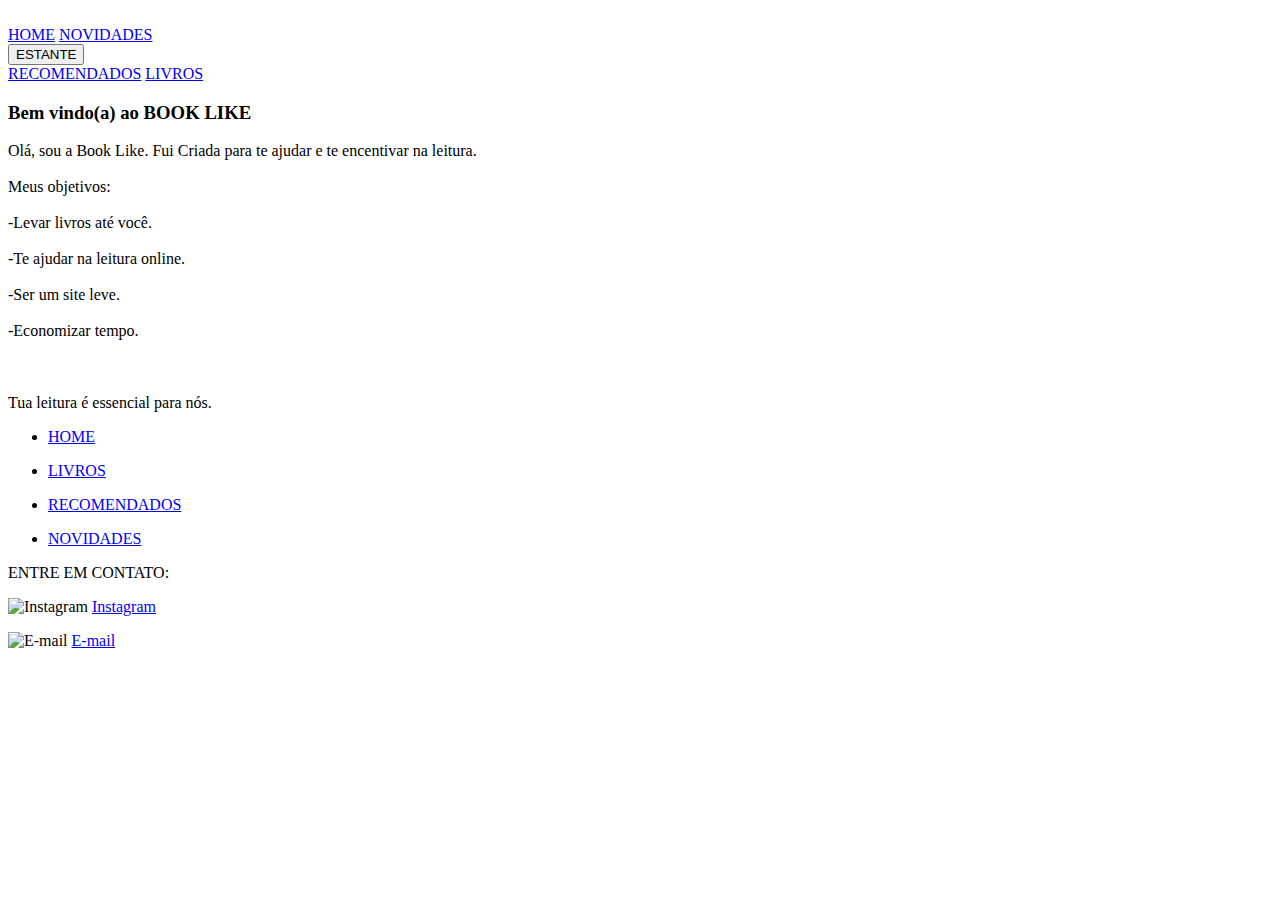
==== index.html @ 0ac4045a "upload do site do projeto da unisinos" ====
<!DOCTYPE html>
<html lang="pt-br">

<head>
    <meta charset="UTF-8">
    <meta http-equiv="X-UA-Compatible" content="IE=edge">
    <meta name="viewport" content="width=device-width, initial-scale=1.0">
    <title>BOOK LIKE</title>
    <link rel="stylesheet" href="css/style.css">
    <link rel="shortcut icon" href="img/logo.jpg" type="image/x-icon">
</head>

<body>
    <div class="container">
        <div class="banner">
            <img src="img/banner.png" alt="">
        </div>


        <div class="Barradenavegacao">

            <a href="index.html">HOME</a>
            <a href="novidades.html">NOVIDADES</a>


            <div class="dropdown">
                <button class="drop-button">
                    ESTANTE 
                </button>


                <div class="drop-content">
                    <a href="recomenados.html">RECOMENDADOS</a>

                    <a href="livros.html">LIVROS</a>
                </div>

            </div>


        </div>

        <div class="corpo">
            <h3> Bem vindo(a) ao BOOK LIKE</h3>

            <p>Olá, sou a Book Like. Fui Criada para te ajudar e te encentivar na leitura.
                <br>
                <br> Meus objetivos:
                <br>
                <br> -Levar livros até você.
                <br>
                <br> -Te ajudar na leitura online.
                <br>
                <br> -Ser um site leve.
                <br>
                <br> -Economizar tempo.
                <br>
                <br>
                <br>
                <br> Tua leitura é essencial para nós.

            </p>

        </div>

        <div class="rodape">


            <div class="links">
                <ul>
                    <li><a href="index.html" target="_blank">HOME</a></li>
                    <P></P>
                    <li><a href="livros.html" target="_blank">LIVROS</a></li>
                    <P></P>
                    <li><a href="recomenados.html" target="_blank">RECOMENDADOS</a></li>
                    <P></P>
                    <li><a href="novidades.html" target="_blank">NOVIDADES</a></li>
                    <P></P>


                </ul>
            </div>

            <div class="conteudo">

            </div>

            <div class="redes-sociais">
                <p> ENTRE EM CONTATO:
                </p>


                <p>
                    <img src="img/icon-instagram.png" alt="Instagram" title="Instagram">
                    <a href="https://www.instagram.com/book_like_literatura/" target="_blank">Instagram</a>
                </p>

                <p>
                    <img src="img/email.jpg" alt="E-mail" title="E-mail">
                    <a href="https:booklikeajuda@gmail.com" target="_blank">E-mail</a>
                </p>
            </div>
        </div>
    </div>
</body>

</html>
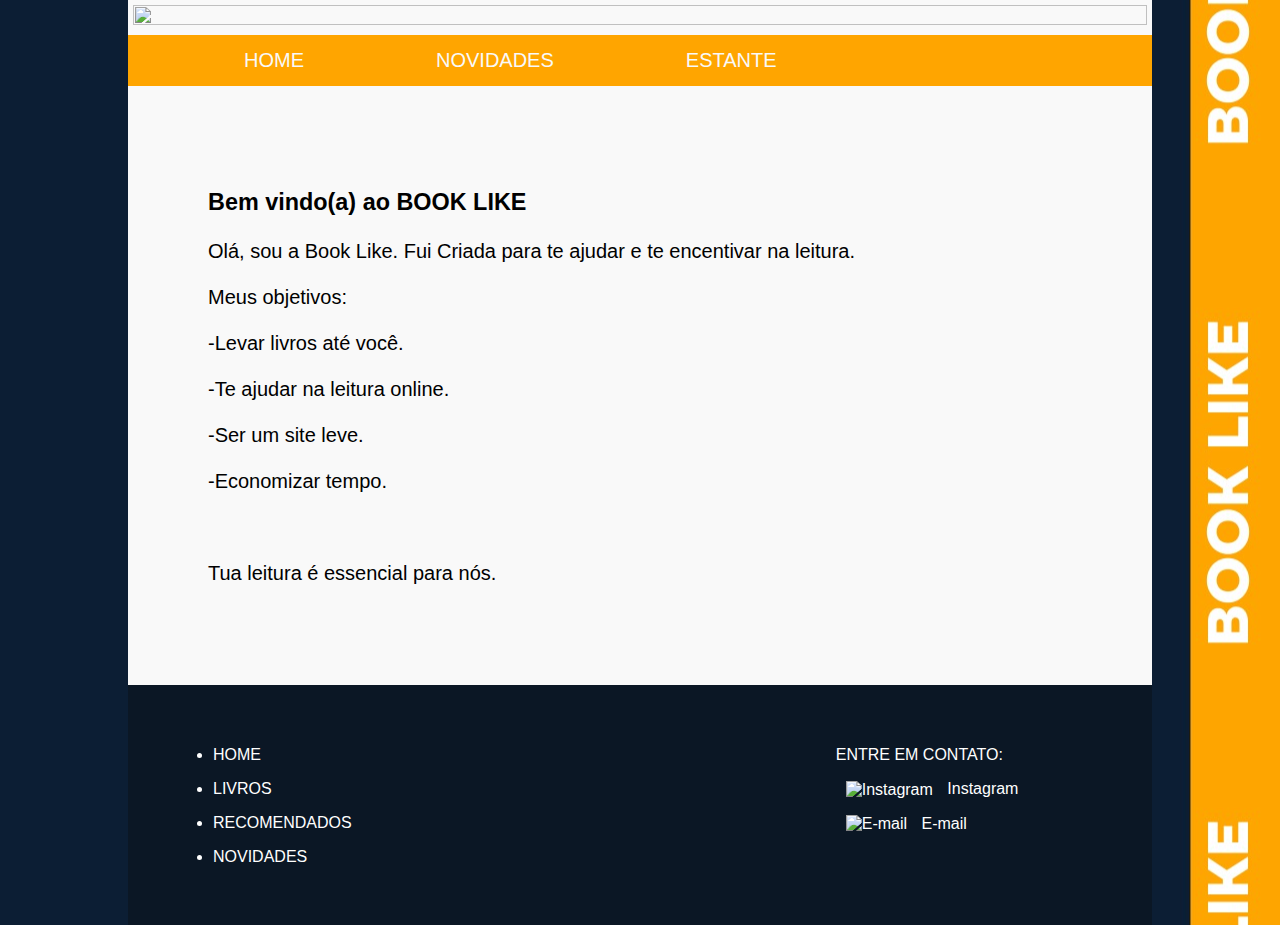
==== commit 316fe66b: "Update index.html" ====
--- a/index.html
+++ b/index.html
@@ -6,8 +6,8 @@
     <meta http-equiv="X-UA-Compatible" content="IE=edge">
     <meta name="viewport" content="width=device-width, initial-scale=1.0">
     <title>BOOK LIKE</title>
-    <link rel="stylesheet" href="css/style.css">
-    <link rel="shortcut icon" href="img/logo.jpg" type="image/x-icon">
+    <link rel="stylesheet" href="./assets/css/style.css">
+    <link rel="shortcut icon" href="./assets/img/logo.jpg" type="image/x-icon">
 </head>
 
 <body>
@@ -104,4 +104,4 @@
     </div>
 </body>
 
-</html>+</html>
--- a/assets/css/style.css
+++ b/assets/css/style.css
@@ -0,0 +1,310 @@
+html {
+    font-family: Verdana, Geneva, Tahoma, sans-serif;
+    font-size: 20px;
+}
+
+body {
+    background-color: #0C1E34;
+    margin: 0%;
+    padding: 0%;
+    background-image: url(../img/fundo.jpg);
+    background-position: right center;
+    background-repeat: repeat-y;
+}
+
+.container {
+    width: 80%;
+    margin: auto;
+    background-color: #f9f9f9;
+}
+
+.banner {
+    background-position: center;
+    padding: 5px;
+}
+
+.banner img {
+    width: 100%;
+    height: 80%;
+}
+
+.menu {
+    background-color: #FFA500;
+    padding: 10px;
+    text-align: center;
+    color: #f9f9f9;
+    font-size: 24px;
+    font-weight: bold;
+}
+
+a {
+    text-decoration: none;
+}
+
+.Barradenavegacao {
+    overflow: hidden;
+    background-color: #FFA500;
+}
+
+.Barradenavegacao a {
+    margin-left: 100px;
+    color: #f9f9f9;
+    text-align: center;
+    padding: 14px 16px;
+    text-decoration: none;
+    float: left;
+}
+
+.dropdown {
+    margin-left: 100px;
+    float: left;
+    overflow: hidden;
+}
+
+.dropdown .drop-button {
+    border: none;
+    color: #f9f9f9;
+    padding: 14px 16px;
+    background-color: inherit;
+    font-size: inherit;
+    margin: 0;
+}
+
+.Barradenavegacao a:hover,
+.dropdown:hover .drop-button {
+    background-color: #0C1E34;
+    transition: 0.3s;
+}
+
+.drop-content {
+    display: none;
+    position: absolute;
+    background-color: #FFA500;
+    min-width: 160px;
+    z-index: 1;
+}
+
+.drop-content a {
+    display: block;
+    float: none;
+    padding: 12px 16px;
+    text-decoration: none;
+    text-align: left;
+    color: #f9f9f9;
+}
+
+.drop-content a:hover {
+    background-color: #0C1E34;
+    color: #f9f9f9;
+}
+
+.dropdown:hover .drop-content {
+    display: block;
+}
+
+.links2 a {
+    padding: 12px 16px;
+    margin: 2%;
+    color: #f9f9f9;
+    background-color: #FFA500;
+    display: inline-block;
+    vertical-align: top;
+    text-decoration: none;
+}
+
+.corpo {
+    color: black;
+    min-height: 350px;
+    padding: 80px;
+    text-align: justify;
+}
+
+.rodape {
+    background-color: #0b1725;
+    color: #ffffff;
+    height: 150px;
+    font-size: 0.8rem;
+    padding: 45px;
+}
+
+.rodape a {
+    color: #ffffff;
+    text-decoration: none;
+    transition: 0.5s;
+}
+
+.links {
+    width: 25%;
+    display: inline-block;
+    vertical-align: top;
+}
+
+.conteudo {
+    width: 45%;
+    display: inline-block;
+    vertical-align: top;
+    text-align: justify;
+}
+
+.redes-sociais {
+    width: 25%;
+    display: inline-block;
+    vertical-align: top;
+    text-align: left;
+}
+
+.redes-sociais img {
+    width: 32px;
+    vertical-align: middle;
+    padding: 0 10px;
+}
+
+.cor1 {
+    color: rgb(64, 124, 255);
+}
+
+.container {
+    padding: auto;
+    color: #ffffff;
+}
+
+.texto1 {
+    color: #ffffff;
+    width: 45%;
+    display: inline-block;
+    vertical-align: top;
+    text-align: left;
+}
+
+.texto2 {
+    color: #ffffff;
+    width: 45%;
+    display: inline-block;
+    vertical-align: top;
+    text-align: left;
+}
+
+.texto3 {
+    color: #ffffff;
+    width: 45%;
+    display: inline-block;
+    vertical-align: top;
+    text-align: left;
+}
+
+.texto4 {
+    color: #ffffff;
+    width: 45%;
+    display: inline-block;
+    vertical-align: top;
+    text-align: left;
+}
+
+.texto5 {
+    color: #ffffff;
+    width: 45%;
+    display: inline-block;
+    vertical-align: top;
+    text-align: left;
+}
+
+.texto6 {
+    color: #ffffff;
+    width: 45%;
+    display: inline-block;
+    vertical-align: top;
+    text-align: left;
+}
+
+.texto7 {
+    font-size: large;
+    color: #ffffff;
+    width: 45%;
+    display: inline-block;
+    vertical-align: top;
+    text-align: left;
+}
+
+.texto8 {
+    font-size: large;
+    color: #ffffff;
+    width: 45%;
+    display: inline-block;
+    vertical-align: top;
+    text-align: left;
+}
+
+.texto9 {
+    font-size: large;
+    color: #ffffff;
+    width: 45%;
+    display: inline-block;
+    vertical-align: top;
+    text-align: left;
+}
+.texto10 {
+    font-size: large;
+    color: #ffffff;
+    width: 45%;
+    display: inline-block;
+    vertical-align: top;
+    text-align: left;
+}
+.texto11 {
+    font-size: large;
+    color: #ffffff;
+    width: 45%;
+    display: inline-block;
+    vertical-align: top;
+    text-align: left;
+}
+.texto12   {
+    font-size: large;
+    color: #ffffff;
+    width: 45%;
+    display: inline-block;
+    vertical-align: top;
+    text-align: left;
+}
+.Livro1 {
+    margin: 60px;
+}
+
+.Livro2 {
+    margin: 60px;
+}
+
+.Livro3 {
+    margin: 60px;
+}
+
+.Livro4 {
+    margin: 60px;
+}
+
+.Livro5 {
+    margin: 60px;
+}
+
+.Livro6 {
+    margin: 60px;
+}
+
+.Livro7 {
+    margin: 60px;
+}
+.Livro8 {
+    margin: 60px;
+}
+.Livro9 {
+    margin: 60px;
+}
+.Livro10 {
+    margin: 60px;
+}
+.Livro11 {
+    margin: 60px;
+}
+.Livro12 {
+    margin: 60px;
+}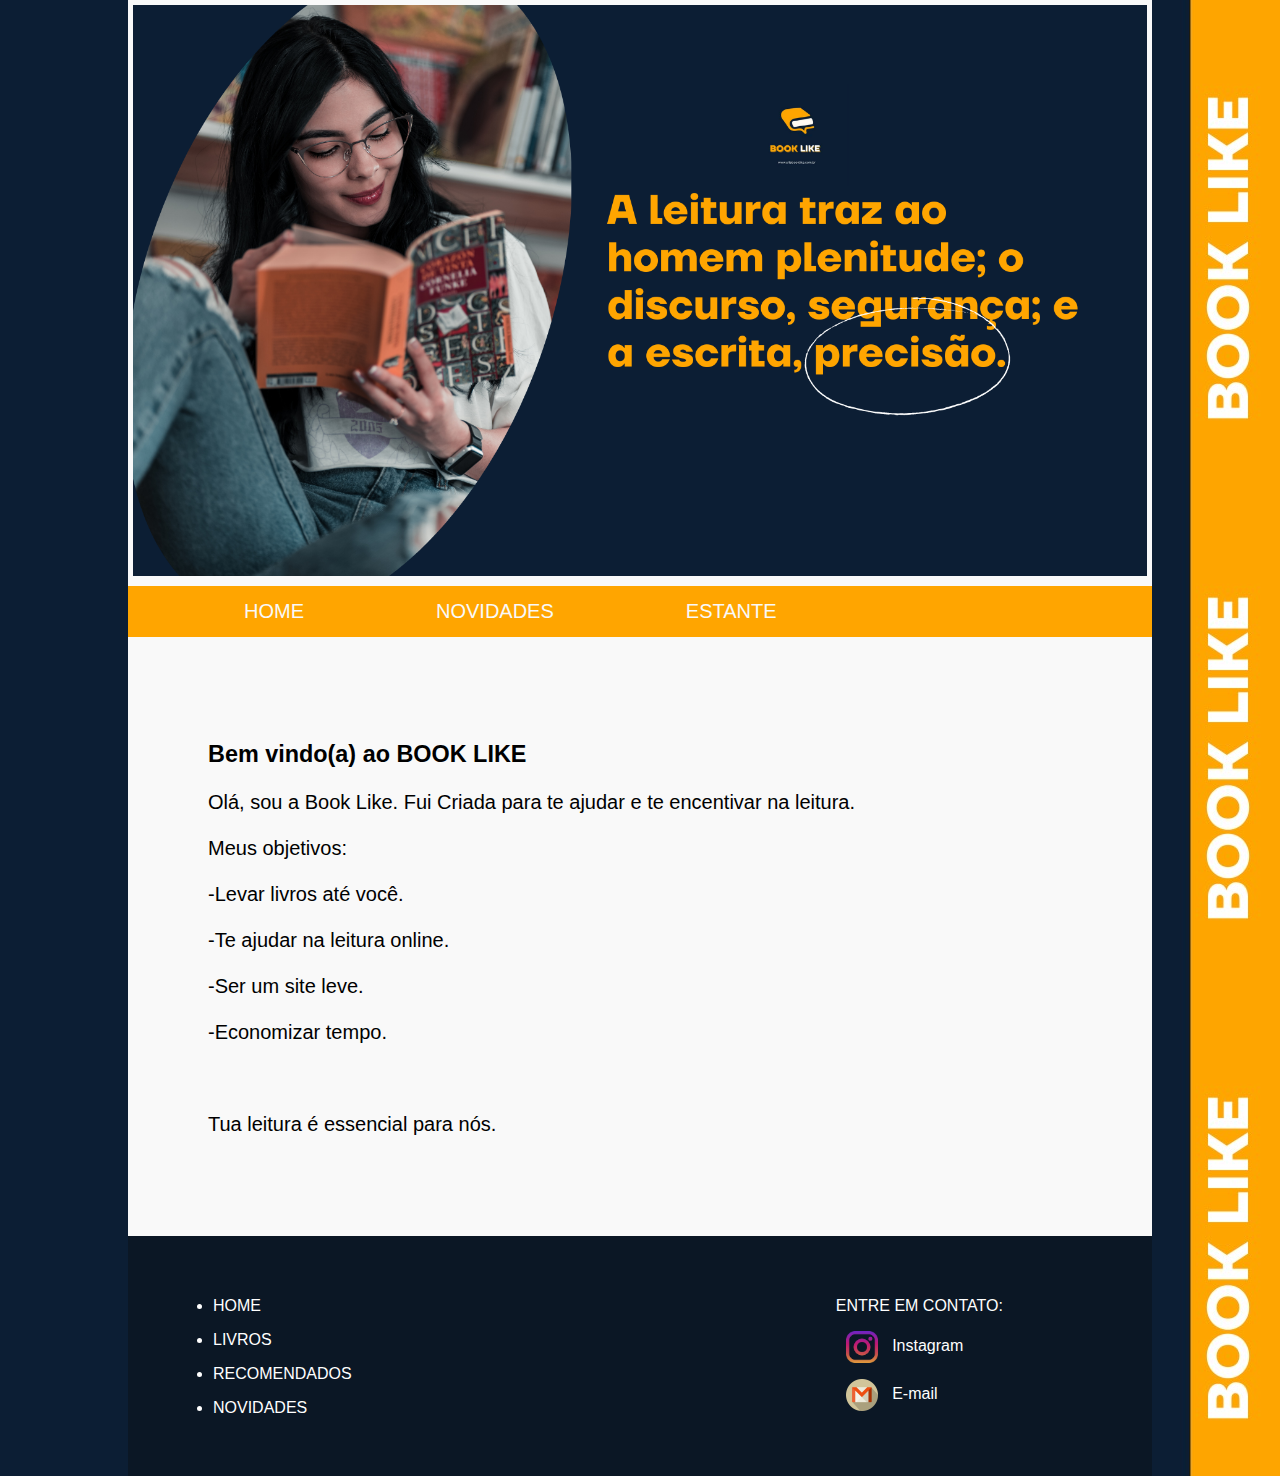
==== commit fef4e8d1: "Update index.html" ====
--- a/index.html
+++ b/index.html
@@ -13,14 +13,14 @@
 <body>
     <div class="container">
         <div class="banner">
-            <img src="img/banner.png" alt="">
+            <img src="./assets/img/banner.png" alt="">
         </div>
 
 
         <div class="Barradenavegacao">
 
-            <a href="index.html">HOME</a>
-            <a href="novidades.html">NOVIDADES</a>
+            <a href="./index.html">HOME</a>
+            <a href="./novidades.html">NOVIDADES</a>
 
 
             <div class="dropdown">
@@ -30,9 +30,9 @@
 
 
                 <div class="drop-content">
-                    <a href="recomenados.html">RECOMENDADOS</a>
+                    <a href="./recomenados.html">RECOMENDADOS</a>
 
-                    <a href="livros.html">LIVROS</a>
+                    <a href="./livros.html">LIVROS</a>
                 </div>
 
             </div>
@@ -68,13 +68,13 @@
 
             <div class="links">
                 <ul>
-                    <li><a href="index.html" target="_blank">HOME</a></li>
+                    <li><a href="./index.html" target="_blank">HOME</a></li>
                     <P></P>
-                    <li><a href="livros.html" target="_blank">LIVROS</a></li>
+                    <li><a href="./livros.html" target="_blank">LIVROS</a></li>
                     <P></P>
-                    <li><a href="recomenados.html" target="_blank">RECOMENDADOS</a></li>
+                    <li><a href="./recomenados.html" target="_blank">RECOMENDADOS</a></li>
                     <P></P>
-                    <li><a href="novidades.html" target="_blank">NOVIDADES</a></li>
+                    <li><a href="./novidades.html" target="_blank">NOVIDADES</a></li>
                     <P></P>
 
 
@@ -91,12 +91,12 @@
 
 
                 <p>
-                    <img src="img/icon-instagram.png" alt="Instagram" title="Instagram">
+                    <img src="./assets/img/icon-instagram.png" alt="Instagram" title="Instagram">
                     <a href="https://www.instagram.com/book_like_literatura/" target="_blank">Instagram</a>
                 </p>
 
                 <p>
-                    <img src="img/email.jpg" alt="E-mail" title="E-mail">
+                    <img src="./assets/img/email.jpg" alt="E-mail" title="E-mail">
                     <a href="https:booklikeajuda@gmail.com" target="_blank">E-mail</a>
                 </p>
             </div>
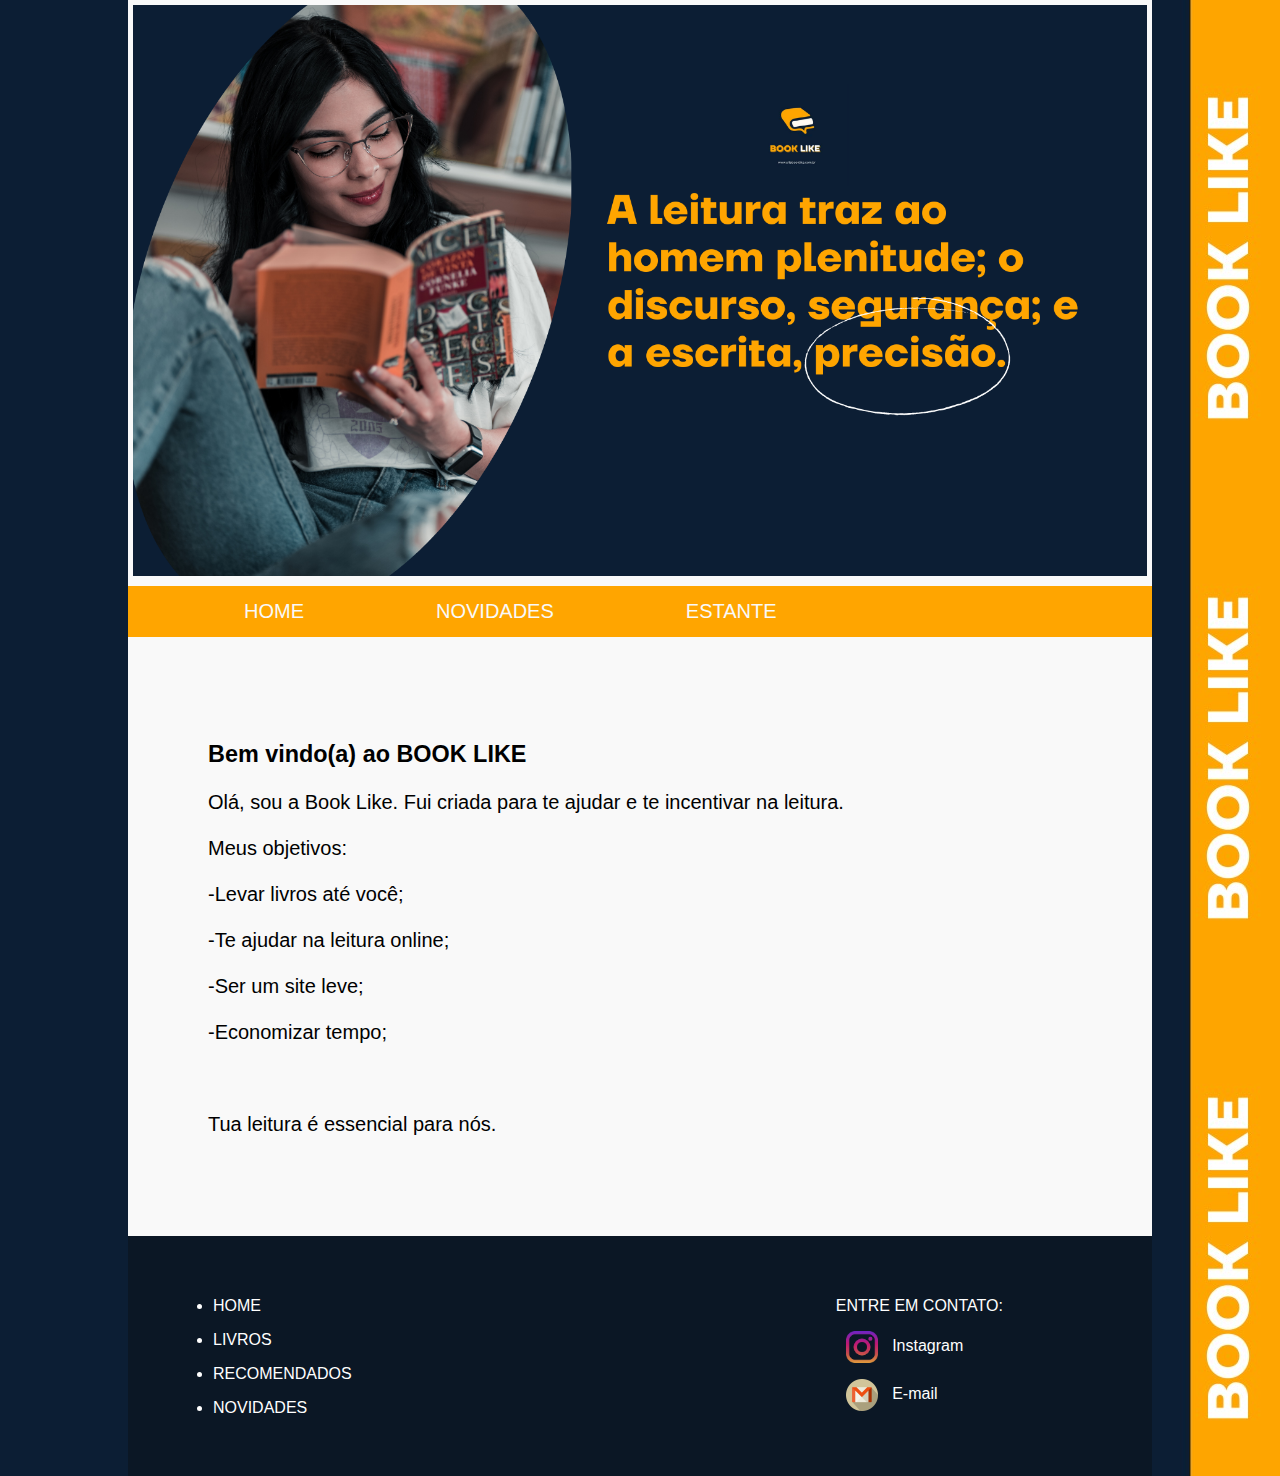
==== commit 14bca3bb: "Update index.html" ====
--- a/index.html
+++ b/index.html
@@ -43,17 +43,17 @@
         <div class="corpo">
             <h3> Bem vindo(a) ao BOOK LIKE</h3>
 
-            <p>Olá, sou a Book Like. Fui Criada para te ajudar e te encentivar na leitura.
+            <p>Olá, sou a Book Like. Fui criada para te ajudar e te incentivar na leitura.
                 <br>
                 <br> Meus objetivos:
                 <br>
-                <br> -Levar livros até você.
+                <br> -Levar livros até você;
                 <br>
-                <br> -Te ajudar na leitura online.
+                <br> -Te ajudar na leitura online;
                 <br>
-                <br> -Ser um site leve.
+                <br> -Ser um site leve;
                 <br>
-                <br> -Economizar tempo.
+                <br> -Economizar tempo;
                 <br>
                 <br>
                 <br>
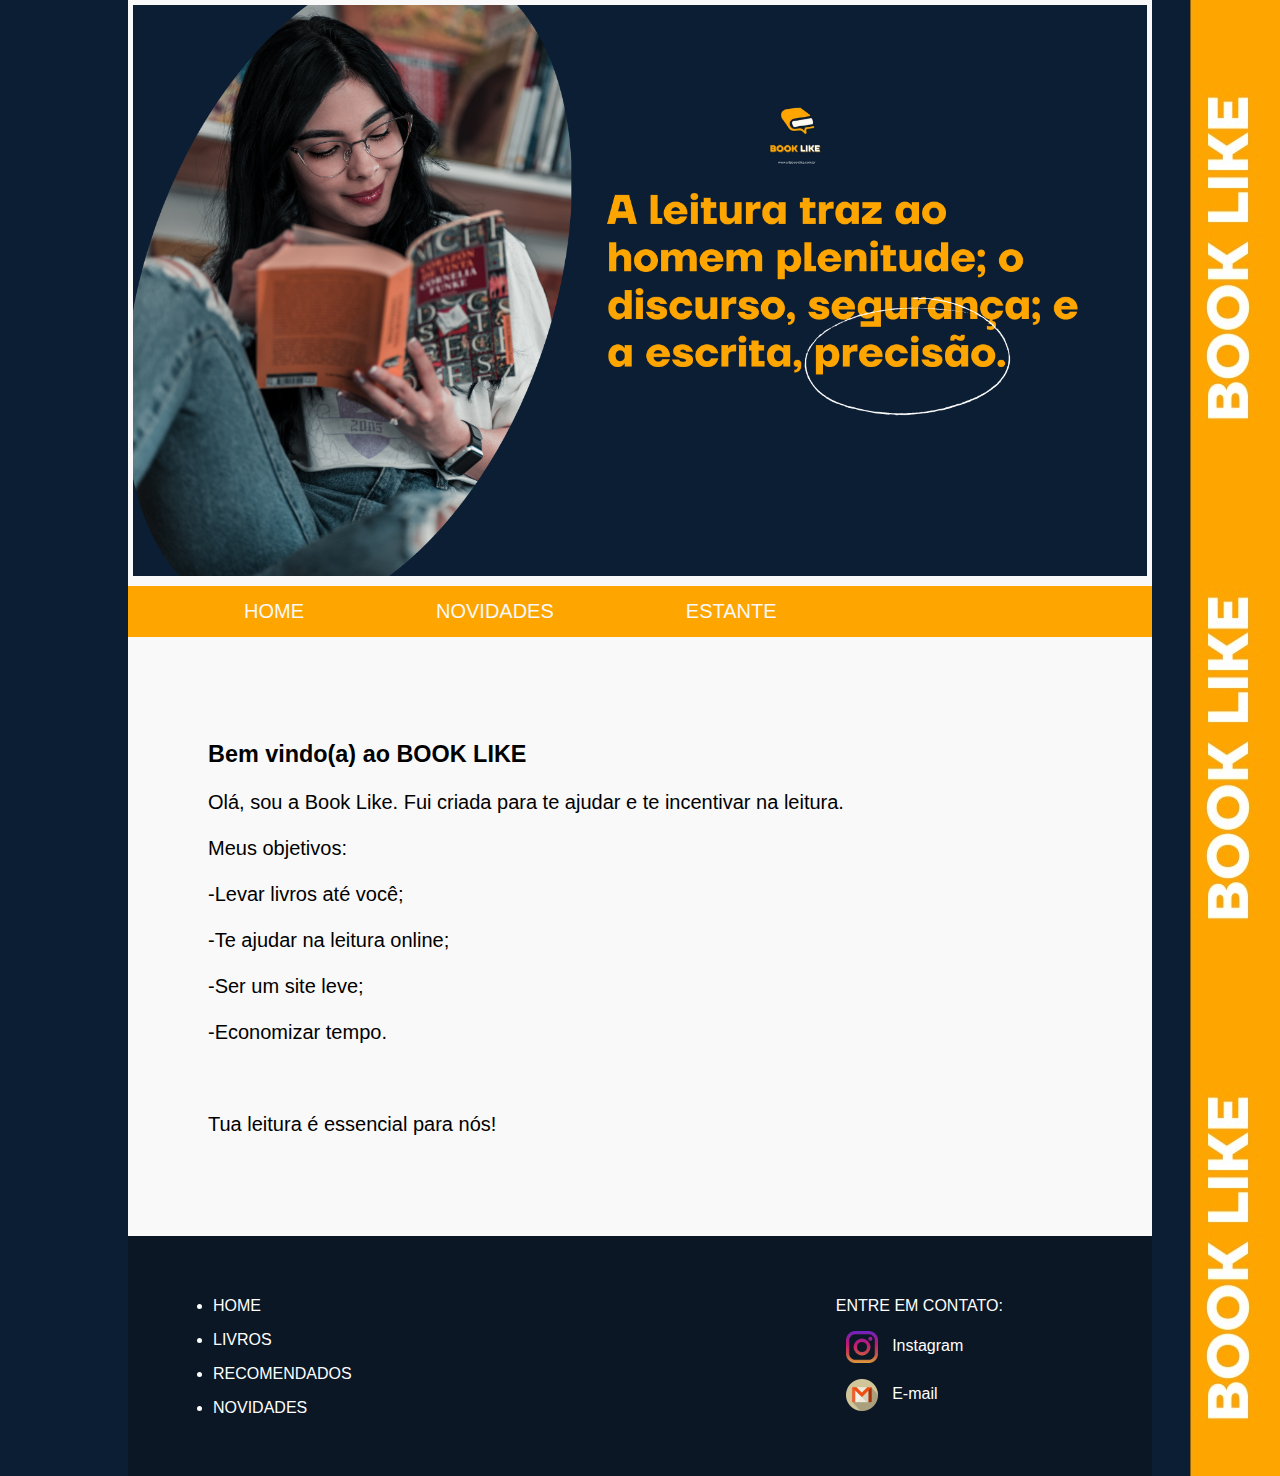
==== commit 8601f84d: "Update index.html" ====
--- a/index.html
+++ b/index.html
@@ -53,11 +53,11 @@
                 <br>
                 <br> -Ser um site leve;
                 <br>
-                <br> -Economizar tempo;
+                <br> -Economizar tempo.
                 <br>
                 <br>
                 <br>
-                <br> Tua leitura é essencial para nós.
+                <br> Tua leitura é essencial para nós!
 
             </p>
 
